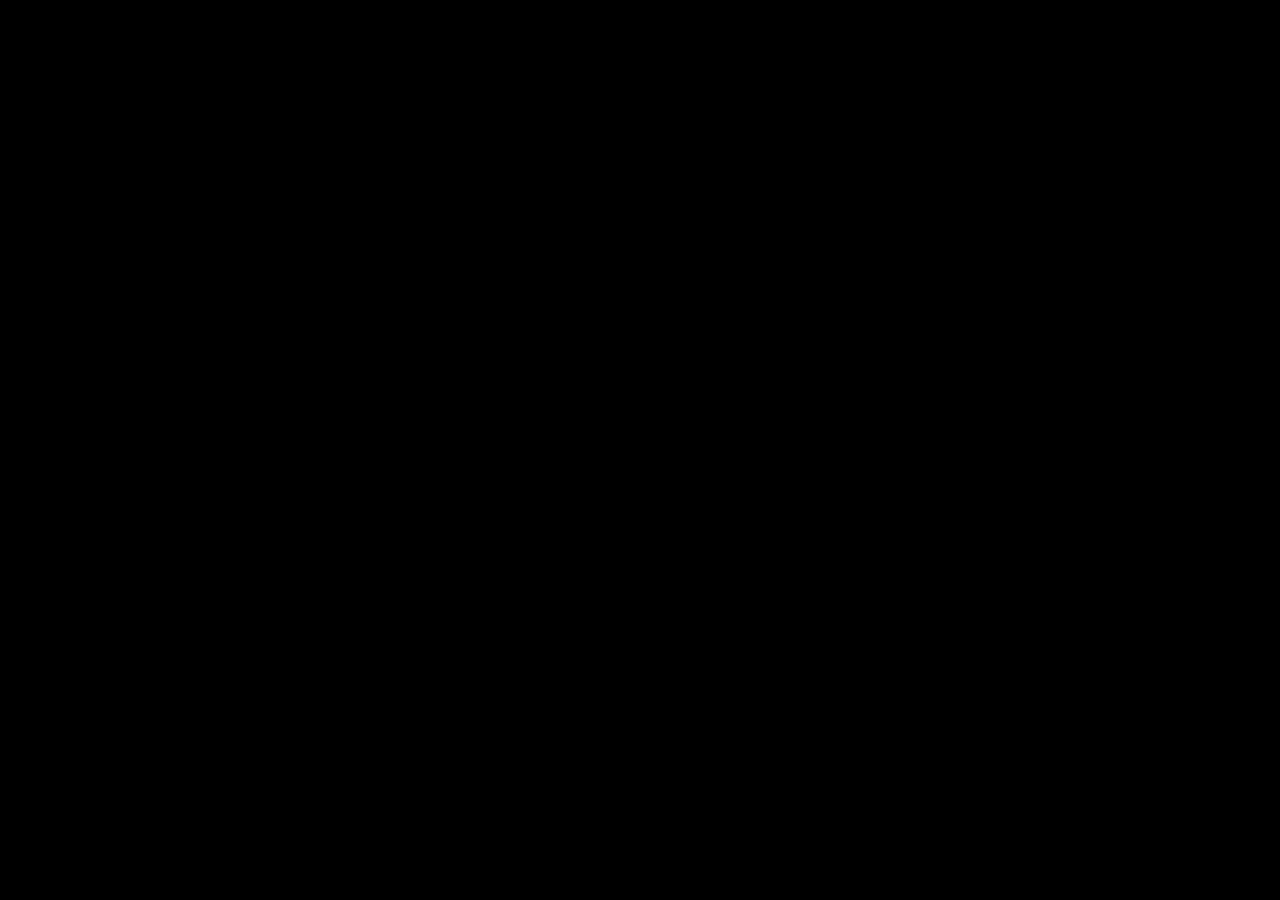
==== index.html @ 2f4c668b "estructura base del juego con canvas" ====
<!DOCTYPE html>
<html lang="es">
<head>
  <meta charset="UTF-8">
  <title>Asteroids</title>
  <link rel="stylesheet" href="style.css">
</head>
<body>
  <canvas id="gameCanvas"></canvas>
  <script src="game.js"></script>
</body>
</html>
---- style.css ----
body {
  margin: 0;
  background: black;
}

canvas {
  display: block;
}
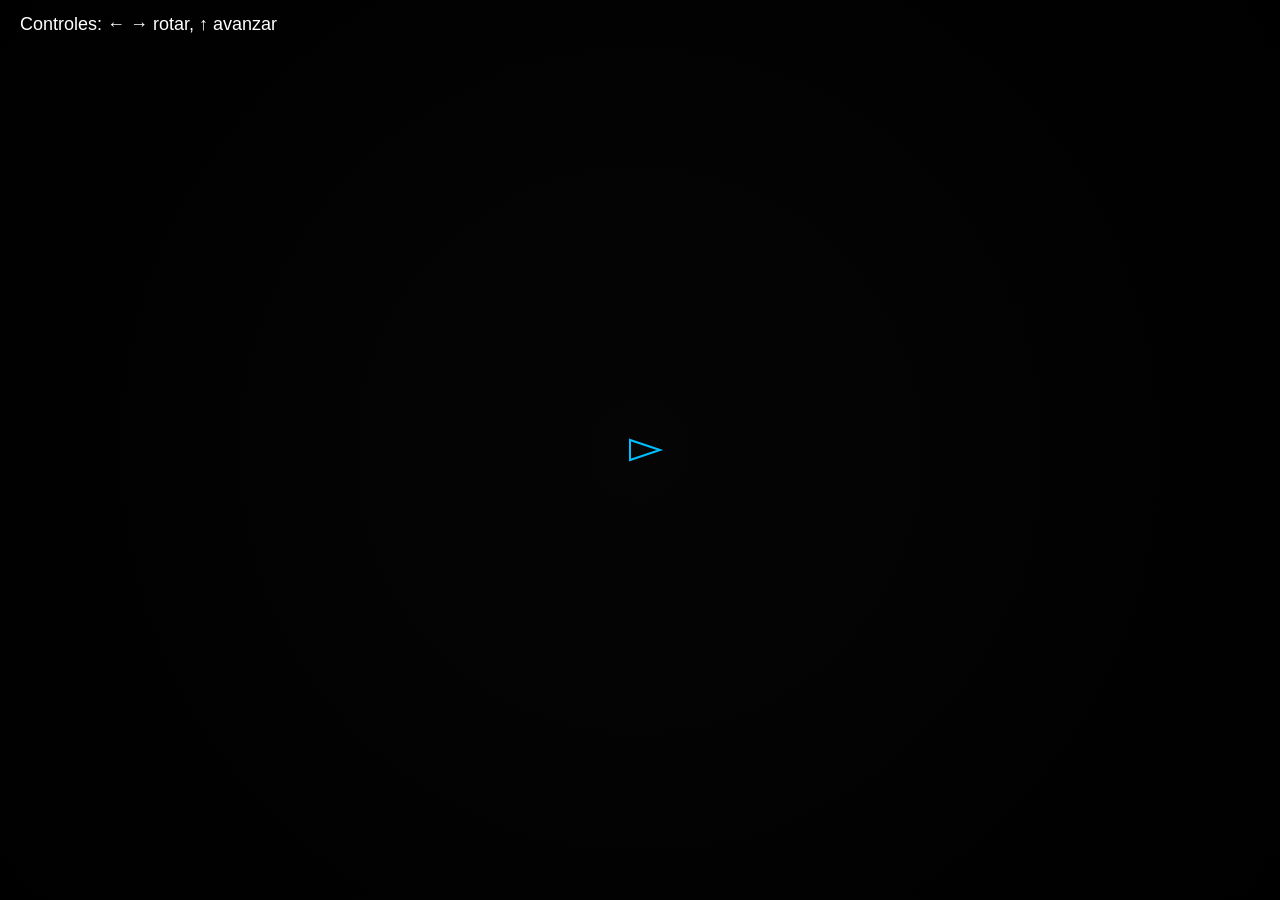
==== commit bdfd72b0: "feat: ajustes de asteroides y visuales" ====
--- a/index.html
+++ b/index.html
@@ -2,6 +2,7 @@
 <html lang="es">
 <head>
   <meta charset="UTF-8">
+  <meta name="viewport" content="width=device-width, initial-scale=1.0">
   <title>Asteroids</title>
   <link rel="stylesheet" href="style.css">
 </head>
--- a/style.css
+++ b/style.css
@@ -1,8 +1,10 @@
 body {
   margin: 0;
   background: black;
+  overflow: hidden;
 }
 
 canvas {
   display: block;
+  background: radial-gradient(circle, #050505 0%, #000000 100%);
 }
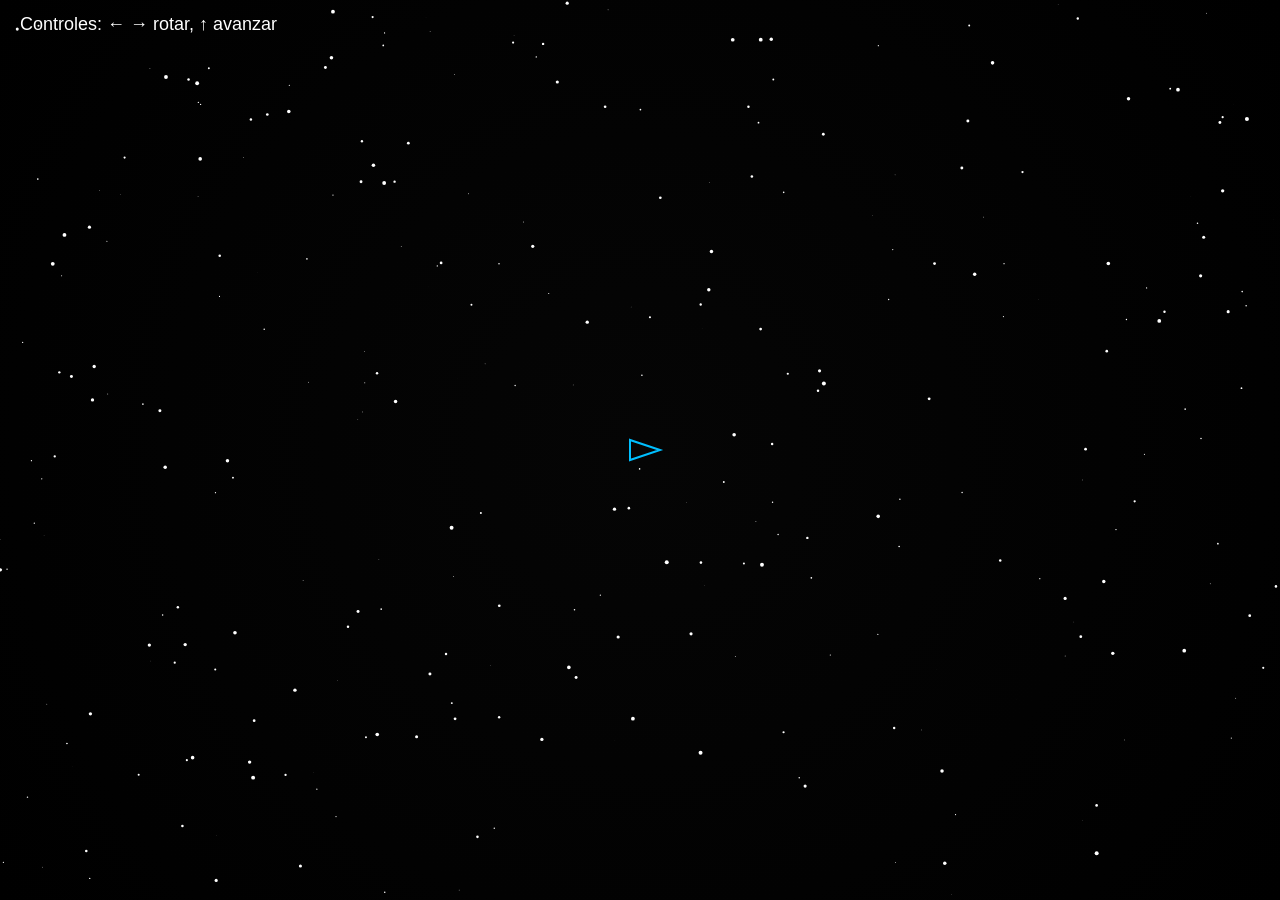
==== commit a1ba77f9: "feat: se agrego fondo de estrellas" ====
--- a/index.html
+++ b/index.html
@@ -7,7 +7,7 @@
   <link rel="stylesheet" href="style.css">
 </head>
 <body>
-  <canvas id="gameCanvas"></canvas>
+  <canvas id="gameAsteroidsPw"></canvas>
   <script src="game.js"></script>
 </body>
 </html>
